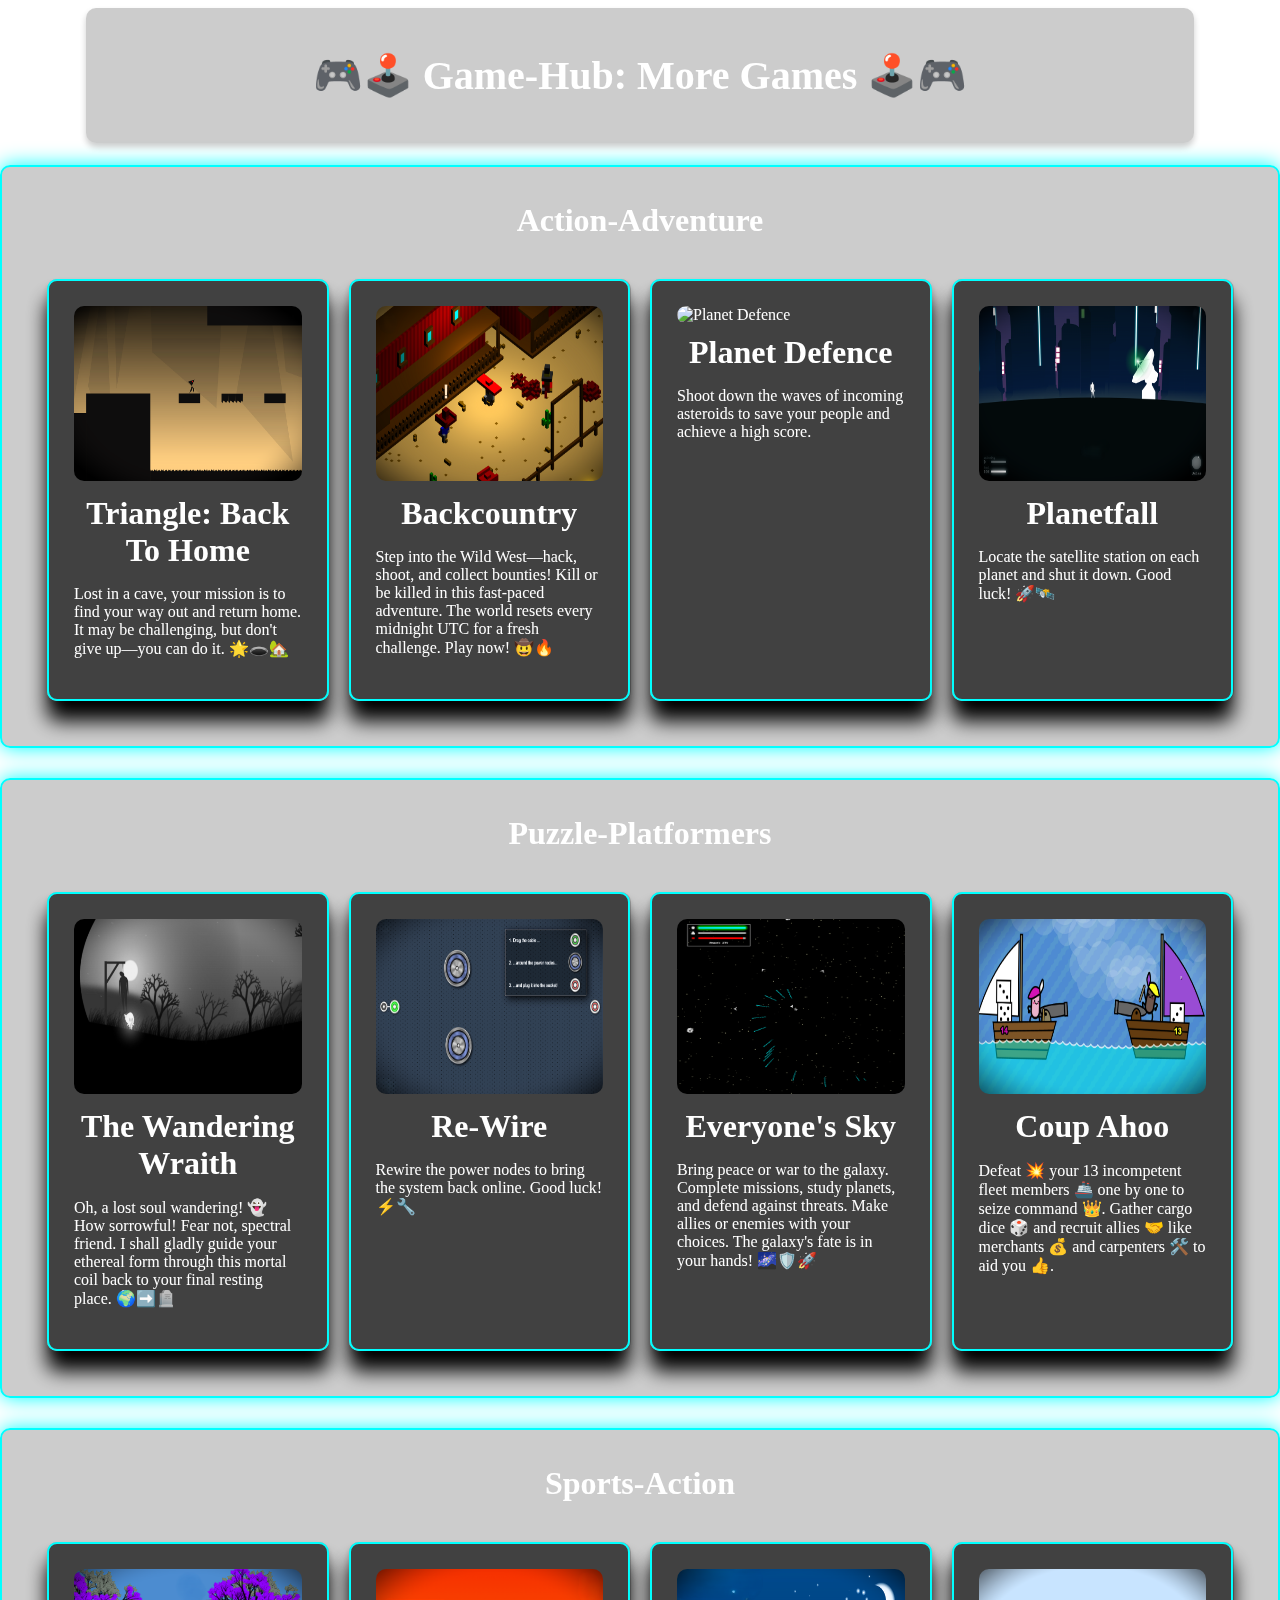
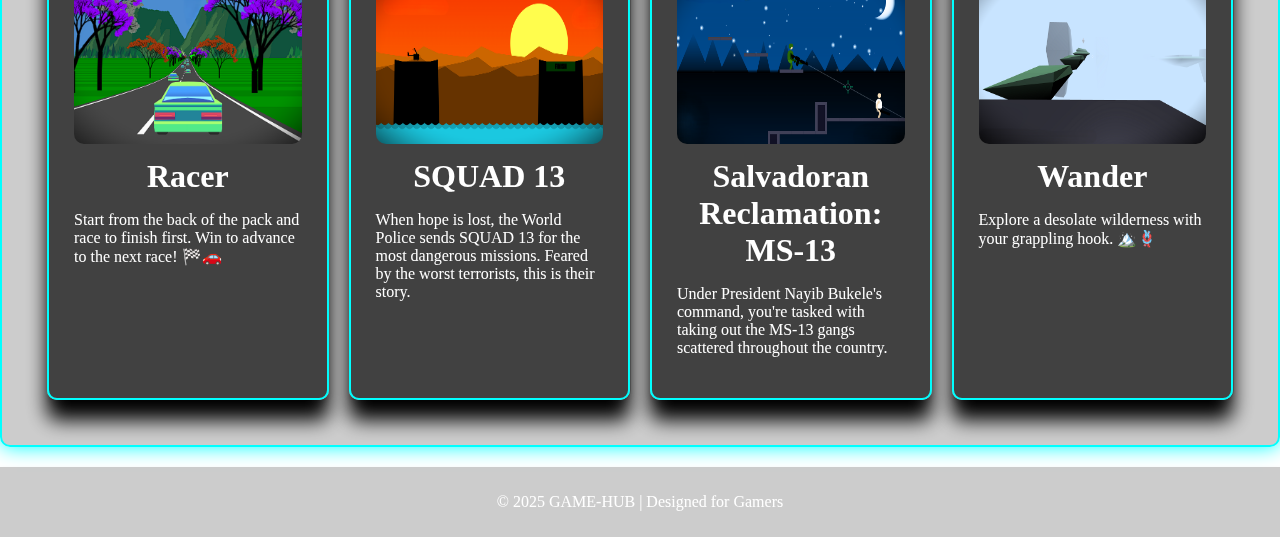
==== MORE_GAMES/index.html @ be0fbbf5 "Add files via upload" ====
<!DOCTYPE html>
<html lang="en">
<!-- =====================================================================
     Document Type and Language Declaration:
     ---------------------------------------------------------------------
     This tells the browser that the document is HTML5 and sets the primary
     language of the page to English.
===================================================================== -->

<head>
    <!-- =====================================================================
         Metadata:
         ---------------------------------------------------------------------
         1. Character Encoding: Specifies that the document uses UTF-8,
            supporting a wide range of characters and symbols.
         2. Viewport Settings: Ensures the page scales correctly on various devices,
            enabling proper rendering and touch zoom functionality.
===================================================================== -->
    <meta charset="UTF-8">
    <meta name="viewport" content="width=device-width, initial-scale=1.0">

    <!-- =====================================================================
         Title:
         ---------------------------------------------------------------------
         The title appears in the browser tab/pane and enhances SEO.
===================================================================== -->
    <title>GAME-HUB: Upcoming Releases</title>

    <!-- =====================================================================
         External Resources:
         ---------------------------------------------------------------------
         1. CSS File: Links to "style.css" which contains the styles for layout,
            typography, colors, and more.
         2. JavaScript File: Links to "script.js" for dynamic functionality; the "defer"
            attribute ensures that the script loads after the HTML has been parsed.
===================================================================== -->
    <link rel="stylesheet" href="style.css">
    <script defer src="script.js"></script>
</head>

<body>
    <!-- =====================================================================
         Navigation Bar:
         ---------------------------------------------------------------------
         This section includes the main header for the site, embellished with emojis
         to create visual emphasis. It acts as a recognizable mark for the website.
===================================================================== -->
    <nav class="navbar">
        <h1 style="font-size: 40px;">🎮🕹️ Game-Hub: More Games 🕹️🎮</h1>
    </nav>

    <!-- =====================================================================
         Main Content Area:
         ---------------------------------------------------------------------
         The <main> element encapsulates the primary content. Here, content is
         organized into sections by game genre, each containing its own grid container
         for game items.
===================================================================== -->
    <main>
        <!-- -----------------------------------------------------------------
             Action-Adventure Games Section:
             -----------------------------------------------------------------
             - ID: "aa" is used for targeting via CSS/JS.
             - Heading: "Action-Adventure" labels the section.
             - Grid Container: Serves as a flexible layout for displaying multiple game items.
             ----------------------------------------------------------------- -->
        <section id="aa" class="game-section">
            <h1>Action-Adventure</h1>
            <div class="grid-container">
                <!-- Insert Action-Adventure game items here -->
            </div>
        </section>

        <!-- -----------------------------------------------------------------
             Puzzle-Platformers Section:
             -----------------------------------------------------------------
             - ID: "pp" for Puzzle-Platformers.
             - Heading: Clearly indicates the section's focus.
             - Grid Container: Prepares a layout for game items relevant to Puzzle-Platformers.
             ----------------------------------------------------------------- -->
        <section id="pp" class="game-section">
            <h1>Puzzle-Platformers</h1>
            <div class="grid-container">
                <!-- Insert Puzzle-Platformers game items here -->
            </div>
        </section>

        <!-- -----------------------------------------------------------------
             Sports-Action Games Section:
             -----------------------------------------------------------------
             - ID: "sa" identifies the Sports-Action category.
             - Heading: "Sports-Action" appropriately names this section.
             - Grid Container: A layout area dedicated to organizing sports-action game items.
             ----------------------------------------------------------------- -->
        <section id="sa" class="game-section">
            <h1>Sports-Action</h1>
            <div class="grid-container">
                <!-- Insert Sports-Action game items here -->
            </div>
        </section>
    </main>

    <!-- =====================================================================
         Footer:
         ---------------------------------------------------------------------
         Contains copyright and design credits. A simple yet informative footer,
         ensuring legal information is clearly presented.
===================================================================== -->
    <footer>
        <p>&copy; 2025 GAME-HUB | Designed for Gamers</p>
    </footer>
</body>
</html>
---- MORE_GAMES/style.css ----
/* ======================================================================
   Body Styling:
   ----------------------------------------------------------------------
   Applies a visually appealing background with a cover image and sets
   global font styles and layout settings for the entire page.
====================================================================== */
body {
    background-image: url('game hub-1.jpg'); /* Adds a background image */
    background-size: cover; /* Scales the image proportionally to fill the viewport */
    background-position: center; /* Centers the image horizontally and vertically */
    background-repeat: no-repeat; /* Ensures the image doesn’t tile */
    margin: 0; /* Removes default margin */
    overflow: auto; /* Allows the page to scroll if content exceeds viewport height */
    height: 100%; /* Sets the body height to match the viewport */
    width: 100%; /* Sets the body width to match the viewport */
    font-family: 'Comic Sans MS', 'Comic Sans', cursive !important; /* Sets a fun and playful font style */
}

/* ======================================================================
   Navbar Styling:
   ----------------------------------------------------------------------
   Creates a fixed navigation bar with a glassmorphic effect and smooth
   shadowing for a modern, floating appearance.
====================================================================== */
.navbar {
    position: relative; /* Keeps the navbar in its relative position */
    top: 8px; /* Positions it slightly below the top of the page */
    left: 50%; /* Centers the navbar horizontally */
    transform: translateX(-50%); /* Centers it relative to its width */
    height: 115px; /* Defines the height of the navbar */
    width: 85%; /* Restricts the width to 85% of the viewport */
    background: rgba(0, 0, 0, 0.2); /* Adds a translucent black background */
    backdrop-filter: blur(10px); /* Introduces a blur for a glass-like effect */
    border-radius: 10px; /* Rounds the corners */
    padding: 10px; /* Adds inner spacing */
    text-align: center; /* Centers the text inside the navbar */
    box-shadow: 0 4px 6px rgba(0, 0, 0, 0.2); /* Adds a subtle shadow for depth */
    display: flex; /* Uses flexbox for layout */
    justify-content: center; /* Centers the navbar content horizontally */
    align-items: center; /* Centers the content vertically */
}

/* ======================================================================
   Navbar List Styling:
   ----------------------------------------------------------------------
   Removes default styles from the navigation list and arranges items
   horizontally with proper alignment and spacing.
====================================================================== */
.navbar ul {
    list-style: none; /* Removes default bullet points */
    padding: 0; /* Clears default padding */
    margin: 0; /* Clears default margin */
    display: flex; /* Uses flexbox for horizontal alignment */
    justify-content: center; /* Centers list items horizontally */
    align-items: center; /* Aligns list items vertically */
}

.navbar ul li {
    margin: 33px; /* Adds horizontal spacing between list items */
}

/* ======================================================================
   Navbar Heading Styling:
   ----------------------------------------------------------------------
   Sets the appearance of the navbar's title with hover interactions.
====================================================================== */
.navbar h1 {
    color: #FFFFFF; /* Makes the text color white */
}

/* Hover effect for the navbar heading */
.navbar h1:hover {
    color: #000000; /* Changes the text to black on hover */
    text-shadow: 0px 0px 5px #FFFFFF; /* Adds a glowing white shadow */
    transition: color 2s ease, text-shadow 2s ease; /* Smooth transition for hover changes */
}

/* ======================================================================
   Game Section Styling:
   ----------------------------------------------------------------------
   Sets the layout and design for each game category, including spacing,
   borders, and glowing effects.
====================================================================== */
.game-section {
    margin-top: 30px; /* Adds spacing above the section */
    padding: 25px; /* Adds internal spacing for content */
    color: #FFFFFF; /* Sets text color to white */
    background: rgba(0, 0, 0, 0.2); /* Semi-transparent black background */
    border: 2px solid #00FFFF; /* Cyan border for emphasis */
    box-shadow: 0px 0px 20px #00FFFF; /* Glowing cyan effect */
    backdrop-filter: blur(10px); /* Glass-like blur effect */
    border-radius: 10px; /* Rounds the corners */
}

.game-section h1 {
    text-align: center; /* Centers the section title */
    color: #FFFFFF; /* Ensures the text is white */
    margin: 10px 0; /* Adds vertical spacing above and below the title */
}

/* ======================================================================
   Grid Container for Games:
   ----------------------------------------------------------------------
   Arranges game cards in a responsive grid layout with gaps for spacing.
====================================================================== */
.grid-container {
    display: grid; /* Uses grid layout */
    grid-template-columns: repeat(auto-fit, minmax(250px, 1fr)); /* Responsive grid column sizing */
    gap: 20px; /* Adds spacing between grid items */
    margin-top: 20px; /* Adds spacing above the grid */
    padding: 20px; /* Adds internal spacing */
    cursor: pointer; /* Changes cursor to indicate interactivity */
}

/* ======================================================================
   Game Card Styling:
   ----------------------------------------------------------------------
   Designs individual game cards with glassmorphic effects and hover
   animations for interactivity.
====================================================================== */
.game-card {
    background: rgba(0, 0, 0, 0.6); /* Semi-transparent black background */
    box-shadow: 
        0 4px 6px rgba(0, 0, 0, 0.2), /* Subtle shadow */
        0px 20px 20px #000000; /* Stronger black shadow at the bottom */
    border: 2px solid #00FFFF; /* Cyan border for emphasis */
    color: #FFFFFF; /* Text color is white */
    backdrop-filter: blur(10px); /* Glassmorphic blur */
    border-radius: 10px; /* Rounds the corners */
    padding: 25px; /* Adds internal spacing */
    transition: transform 0.5s; /* Smooth scaling animation */
}

/* Hover effect for game cards */
.game-card:hover {
    background: linear-gradient(45deg, #008B8B, #FF69B4); /* Gradient background on hover */
    box-shadow: 0px 0px 20px #00FFFF; /* Glowing cyan shadow effect */
    transform: scale(1.05); /* Slight scaling effect */
}

/* ======================================================================
   Footer Styling:
   ----------------------------------------------------------------------
   Configures the footer layout and adds a glassmorphic effect with hover
   interactions for visual consistency.
====================================================================== */
footer {
    display: flex; /* Uses flexbox for layout */
    justify-content: center; /* Centers the footer content horizontally */
    align-items: center; /* Centers the footer content vertically */
    margin-top: 20px; /* Adds spacing above the footer */
    padding: 10px; /* Adds internal spacing */
    background: rgba(0, 0, 0, 0.2); /* Semi-transparent black background */
    box-shadow: 0 4px 6px rgba(0, 0, 0, 0.2); /* Subtle shadow */
    backdrop-filter: blur(10px); /* Glass-like blur effect */
    color: #FFFFFF; /* White text color */
    text-align: center; /* Centers the text */
}

/* Hover effect for footer text */
footer p:hover {
    color: #000000; /* Changes text to black */
    cursor: default; /* Default cursor on hover */
    transition: color 2s ease, text-shadow 2s ease; /* Smooth color transition */
    text-shadow: 0px 0px 5px #FFFFFF; /* Glowing white shadow */
}

/* ======================================================================
   General Link Styling:
   ----------------------------------------------------------------------
   Ensures links inherit styles from their parent element and removes
   default underlines for consistency.
====================================================================== */
a {
    color: inherit; /* Inherits text color */
    text-decoration: none; /* Removes underlines */
}
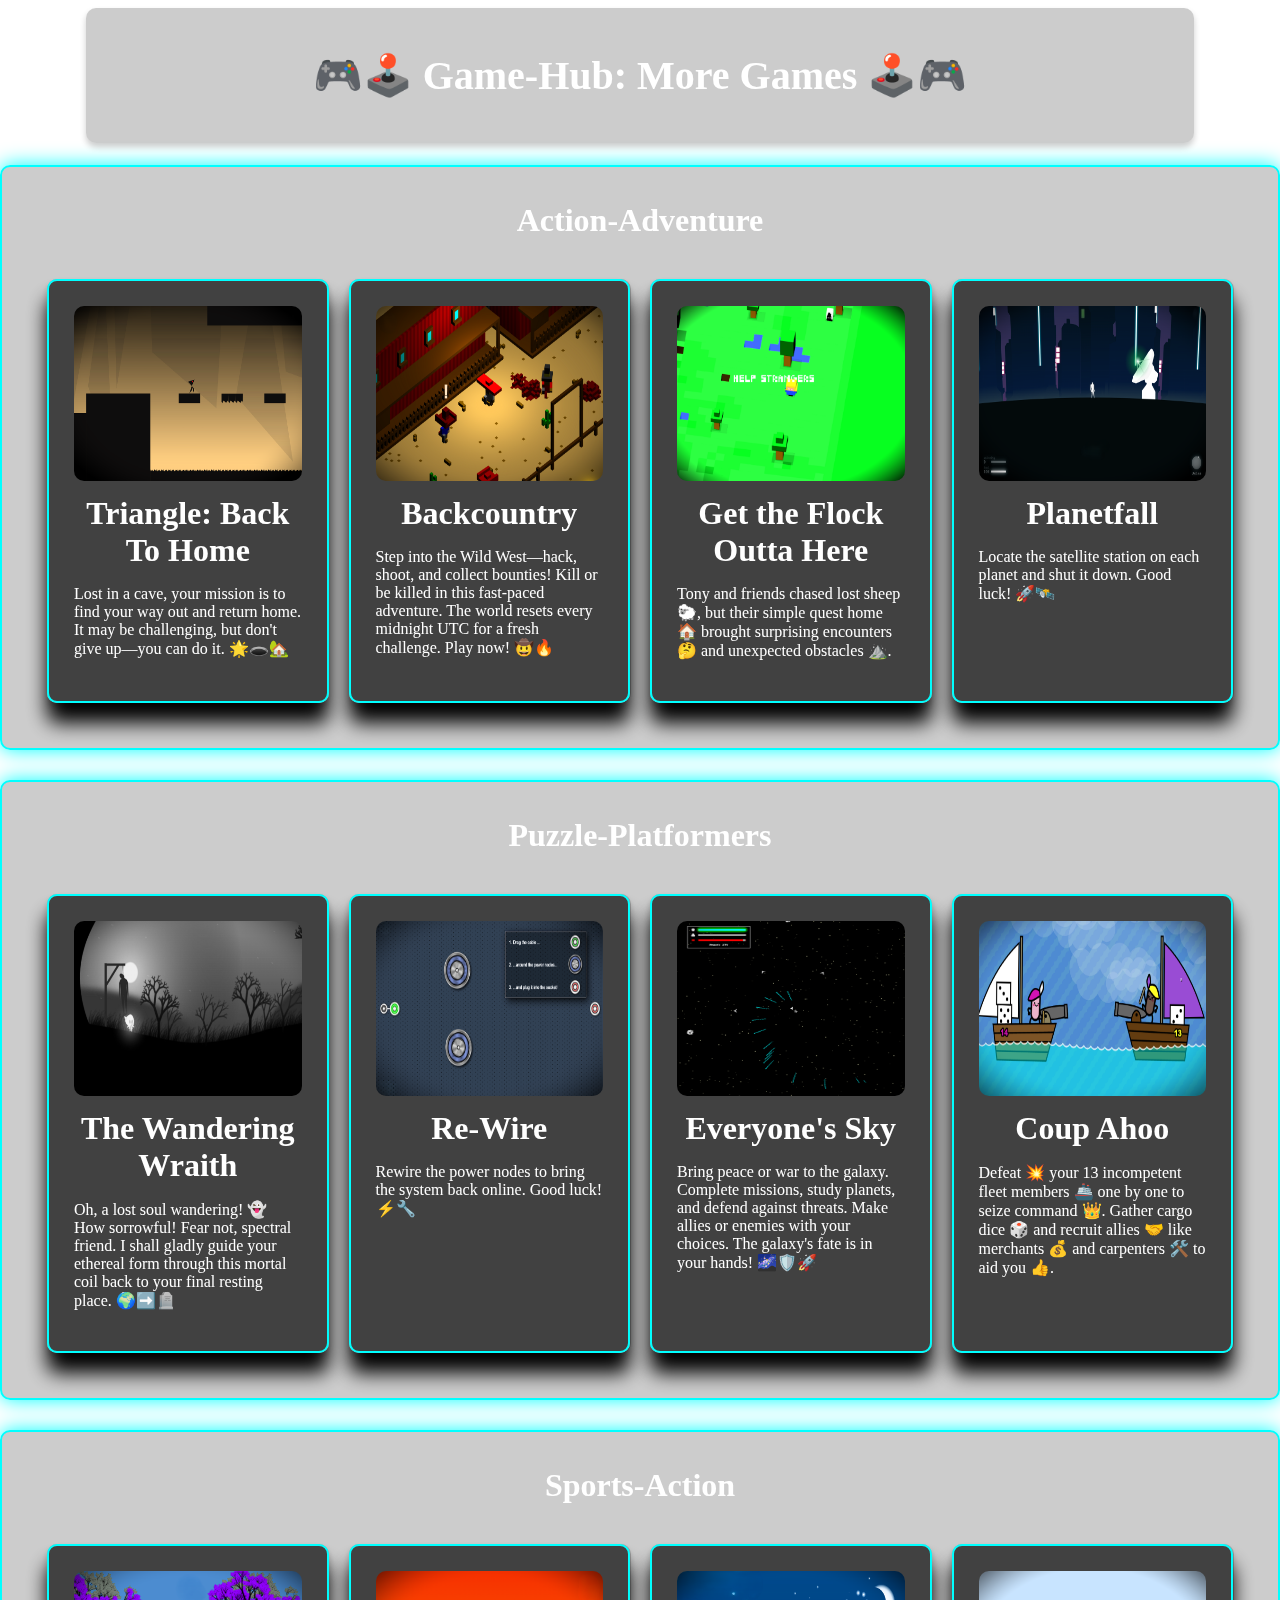
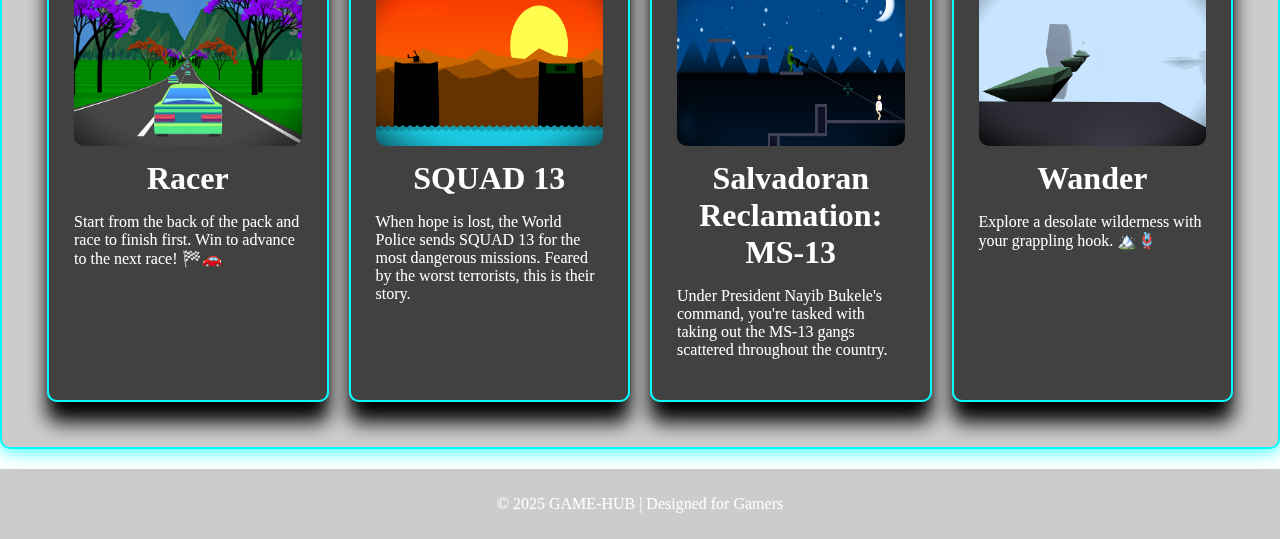
==== commit d9b0bf47: "Update index.html" ====
--- a/MORE_GAMES/index.html
+++ b/MORE_GAMES/index.html
@@ -1,113 +1,113 @@
-<!DOCTYPE html>
-<html lang="en">
-<!-- =====================================================================
-     Document Type and Language Declaration:
-     ---------------------------------------------------------------------
-     This tells the browser that the document is HTML5 and sets the primary
-     language of the page to English.
-===================================================================== -->
-
-<head>
-    <!-- =====================================================================
-         Metadata:
-         ---------------------------------------------------------------------
-         1. Character Encoding: Specifies that the document uses UTF-8,
-            supporting a wide range of characters and symbols.
-         2. Viewport Settings: Ensures the page scales correctly on various devices,
-            enabling proper rendering and touch zoom functionality.
-===================================================================== -->
-    <meta charset="UTF-8">
-    <meta name="viewport" content="width=device-width, initial-scale=1.0">
-
-    <!-- =====================================================================
-         Title:
-         ---------------------------------------------------------------------
-         The title appears in the browser tab/pane and enhances SEO.
-===================================================================== -->
-    <title>GAME-HUB: Upcoming Releases</title>
-
-    <!-- =====================================================================
-         External Resources:
-         ---------------------------------------------------------------------
-         1. CSS File: Links to "style.css" which contains the styles for layout,
-            typography, colors, and more.
-         2. JavaScript File: Links to "script.js" for dynamic functionality; the "defer"
-            attribute ensures that the script loads after the HTML has been parsed.
-===================================================================== -->
-    <link rel="stylesheet" href="style.css">
-    <script defer src="script.js"></script>
-</head>
-
-<body>
-    <!-- =====================================================================
-         Navigation Bar:
-         ---------------------------------------------------------------------
-         This section includes the main header for the site, embellished with emojis
-         to create visual emphasis. It acts as a recognizable mark for the website.
-===================================================================== -->
-    <nav class="navbar">
-        <h1 style="font-size: 40px;">🎮🕹️ Game-Hub: More Games 🕹️🎮</h1>
-    </nav>
-
-    <!-- =====================================================================
-         Main Content Area:
-         ---------------------------------------------------------------------
-         The <main> element encapsulates the primary content. Here, content is
-         organized into sections by game genre, each containing its own grid container
-         for game items.
-===================================================================== -->
-    <main>
-        <!-- -----------------------------------------------------------------
-             Action-Adventure Games Section:
-             -----------------------------------------------------------------
-             - ID: "aa" is used for targeting via CSS/JS.
-             - Heading: "Action-Adventure" labels the section.
-             - Grid Container: Serves as a flexible layout for displaying multiple game items.
-             ----------------------------------------------------------------- -->
-        <section id="aa" class="game-section">
-            <h1>Action-Adventure</h1>
-            <div class="grid-container">
-                <!-- Insert Action-Adventure game items here -->
-            </div>
-        </section>
-
-        <!-- -----------------------------------------------------------------
-             Puzzle-Platformers Section:
-             -----------------------------------------------------------------
-             - ID: "pp" for Puzzle-Platformers.
-             - Heading: Clearly indicates the section's focus.
-             - Grid Container: Prepares a layout for game items relevant to Puzzle-Platformers.
-             ----------------------------------------------------------------- -->
-        <section id="pp" class="game-section">
-            <h1>Puzzle-Platformers</h1>
-            <div class="grid-container">
-                <!-- Insert Puzzle-Platformers game items here -->
-            </div>
-        </section>
-
-        <!-- -----------------------------------------------------------------
-             Sports-Action Games Section:
-             -----------------------------------------------------------------
-             - ID: "sa" identifies the Sports-Action category.
-             - Heading: "Sports-Action" appropriately names this section.
-             - Grid Container: A layout area dedicated to organizing sports-action game items.
-             ----------------------------------------------------------------- -->
-        <section id="sa" class="game-section">
-            <h1>Sports-Action</h1>
-            <div class="grid-container">
-                <!-- Insert Sports-Action game items here -->
-            </div>
-        </section>
-    </main>
-
-    <!-- =====================================================================
-         Footer:
-         ---------------------------------------------------------------------
-         Contains copyright and design credits. A simple yet informative footer,
-         ensuring legal information is clearly presented.
-===================================================================== -->
-    <footer>
-        <p>&copy; 2025 GAME-HUB | Designed for Gamers</p>
-    </footer>
-</body>
-</html>+<!DOCTYPE html>
+<html lang="en">
+<!-- =====================================================================
+     Document Type and Language Declaration:
+     ---------------------------------------------------------------------
+     This tells the browser that the document is HTML5 and sets the primary
+     language of the page to English.
+===================================================================== -->
+
+<head>
+    <!-- =====================================================================
+         Metadata:
+         ---------------------------------------------------------------------
+         1. Character Encoding: Specifies that the document uses UTF-8,
+            supporting a wide range of characters and symbols.
+         2. Viewport Settings: Ensures the page scales correctly on various devices,
+            enabling proper rendering and touch zoom functionality.
+===================================================================== -->
+    <meta charset="UTF-8">
+    <meta name="viewport" content="width=device-width, initial-scale=1.0">
+
+    <!-- =====================================================================
+         Title:
+         ---------------------------------------------------------------------
+         The title appears in the browser tab/pane and enhances SEO.
+===================================================================== -->
+    <title>GAME-HUB: More Games</title>
+
+    <!-- =====================================================================
+         External Resources:
+         ---------------------------------------------------------------------
+         1. CSS File: Links to "style.css" which contains the styles for layout,
+            typography, colors, and more.
+         2. JavaScript File: Links to "script.js" for dynamic functionality; the "defer"
+            attribute ensures that the script loads after the HTML has been parsed.
+===================================================================== -->
+    <link rel="stylesheet" href="style.css">
+    <script defer src="script.js"></script>
+</head>
+
+<body>
+    <!-- =====================================================================
+         Navigation Bar:
+         ---------------------------------------------------------------------
+         This section includes the main header for the site, embellished with emojis
+         to create visual emphasis. It acts as a recognizable mark for the website.
+===================================================================== -->
+    <nav class="navbar">
+        <h1 style="font-size: 40px;">🎮🕹️ Game-Hub: More Games 🕹️🎮</h1>
+    </nav>
+
+    <!-- =====================================================================
+         Main Content Area:
+         ---------------------------------------------------------------------
+         The <main> element encapsulates the primary content. Here, content is
+         organized into sections by game genre, each containing its own grid container
+         for game items.
+===================================================================== -->
+    <main>
+        <!-- -----------------------------------------------------------------
+             Action-Adventure Games Section:
+             -----------------------------------------------------------------
+             - ID: "aa" is used for targeting via CSS/JS.
+             - Heading: "Action-Adventure" labels the section.
+             - Grid Container: Serves as a flexible layout for displaying multiple game items.
+             ----------------------------------------------------------------- -->
+        <section id="aa" class="game-section">
+            <h1>Action-Adventure</h1>
+            <div class="grid-container">
+                <!-- Insert Action-Adventure game items here -->
+            </div>
+        </section>
+
+        <!-- -----------------------------------------------------------------
+             Puzzle-Platformers Section:
+             -----------------------------------------------------------------
+             - ID: "pp" for Puzzle-Platformers.
+             - Heading: Clearly indicates the section's focus.
+             - Grid Container: Prepares a layout for game items relevant to Puzzle-Platformers.
+             ----------------------------------------------------------------- -->
+        <section id="pp" class="game-section">
+            <h1>Puzzle-Platformers</h1>
+            <div class="grid-container">
+                <!-- Insert Puzzle-Platformers game items here -->
+            </div>
+        </section>
+
+        <!-- -----------------------------------------------------------------
+             Sports-Action Games Section:
+             -----------------------------------------------------------------
+             - ID: "sa" identifies the Sports-Action category.
+             - Heading: "Sports-Action" appropriately names this section.
+             - Grid Container: A layout area dedicated to organizing sports-action game items.
+             ----------------------------------------------------------------- -->
+        <section id="sa" class="game-section">
+            <h1>Sports-Action</h1>
+            <div class="grid-container">
+                <!-- Insert Sports-Action game items here -->
+            </div>
+        </section>
+    </main>
+
+    <!-- =====================================================================
+         Footer:
+         ---------------------------------------------------------------------
+         Contains copyright and design credits. A simple yet informative footer,
+         ensuring legal information is clearly presented.
+===================================================================== -->
+    <footer>
+        <p>&copy; 2025 GAME-HUB | Designed for Gamers</p>
+    </footer>
+</body>
+</html>
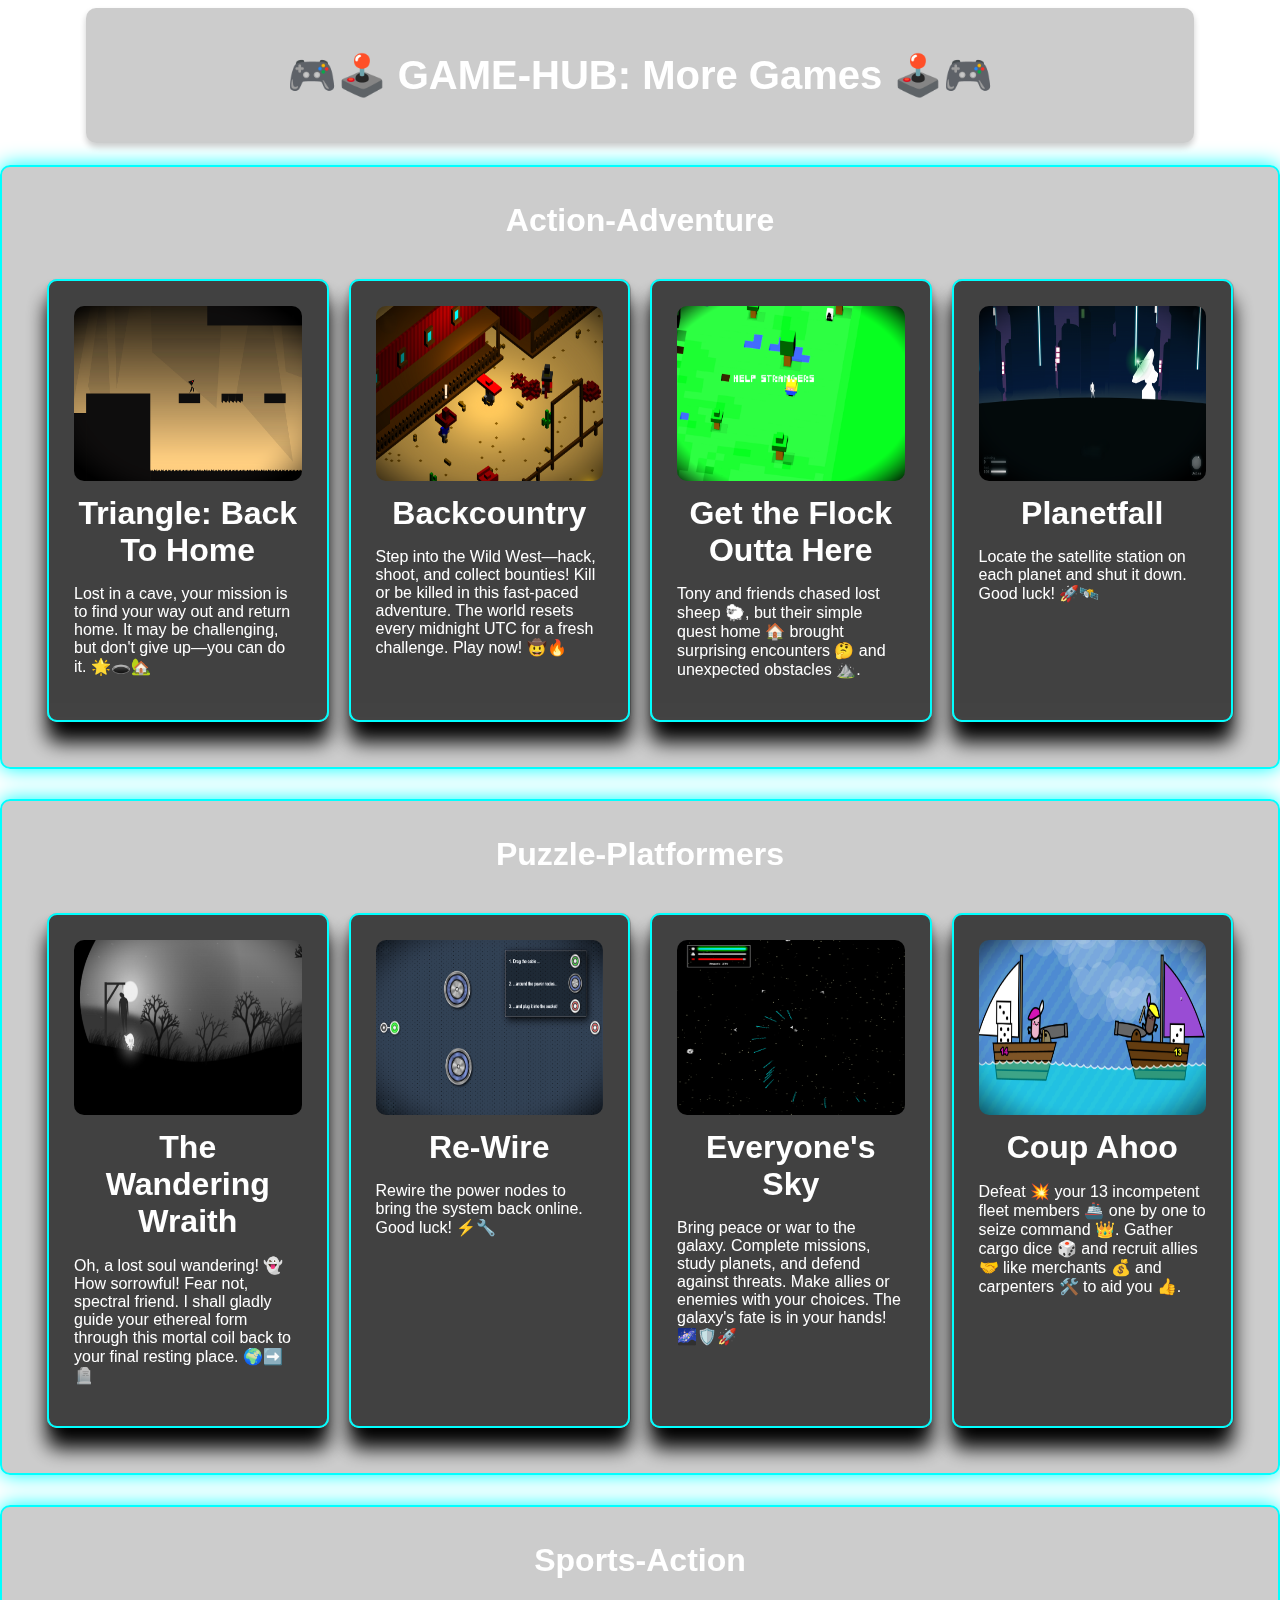
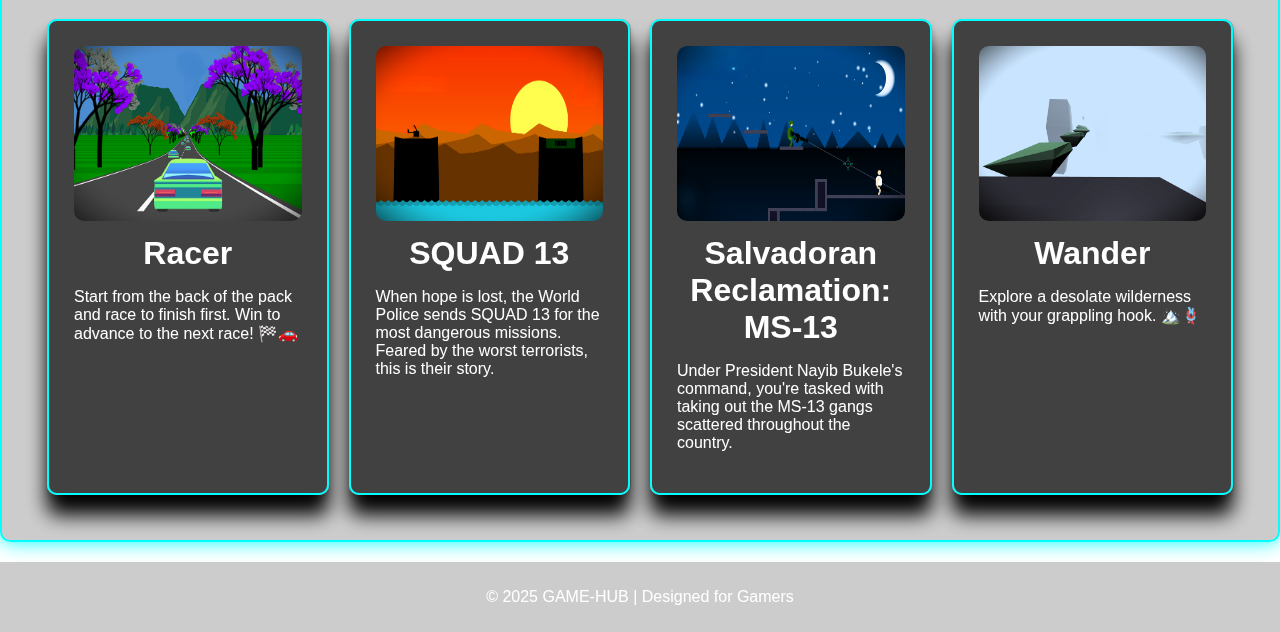
==== commit 68a25135: "Update index.html" ====
--- a/MORE_GAMES/index.html
+++ b/MORE_GAMES/index.html
@@ -46,7 +46,7 @@
          to create visual emphasis. It acts as a recognizable mark for the website.
 ===================================================================== -->
     <nav class="navbar">
-        <h1 style="font-size: 40px;">🎮🕹️ Game-Hub: More Games 🕹️🎮</h1>
+        <h1 style="font-size: 40px;">🎮🕹️ GAME-HUB: More Games 🕹️🎮</h1>
     </nav>
 
     <!-- =====================================================================
--- a/MORE_GAMES/style.css
+++ b/MORE_GAMES/style.css
@@ -13,7 +13,7 @@
     overflow: auto; /* Allows the page to scroll if content exceeds viewport height */
     height: 100%; /* Sets the body height to match the viewport */
     width: 100%; /* Sets the body width to match the viewport */
-    font-family: 'Comic Sans MS', 'Comic Sans', cursive !important; /* Sets a fun and playful font style */
+    font-family: 'Orbitron', sans-serif, cursive !important; /* Sets a fun and playful font style */
 }
 
 /* ======================================================================
@@ -174,4 +174,4 @@
 a {
     color: inherit; /* Inherits text color */
     text-decoration: none; /* Removes underlines */
-}+}
